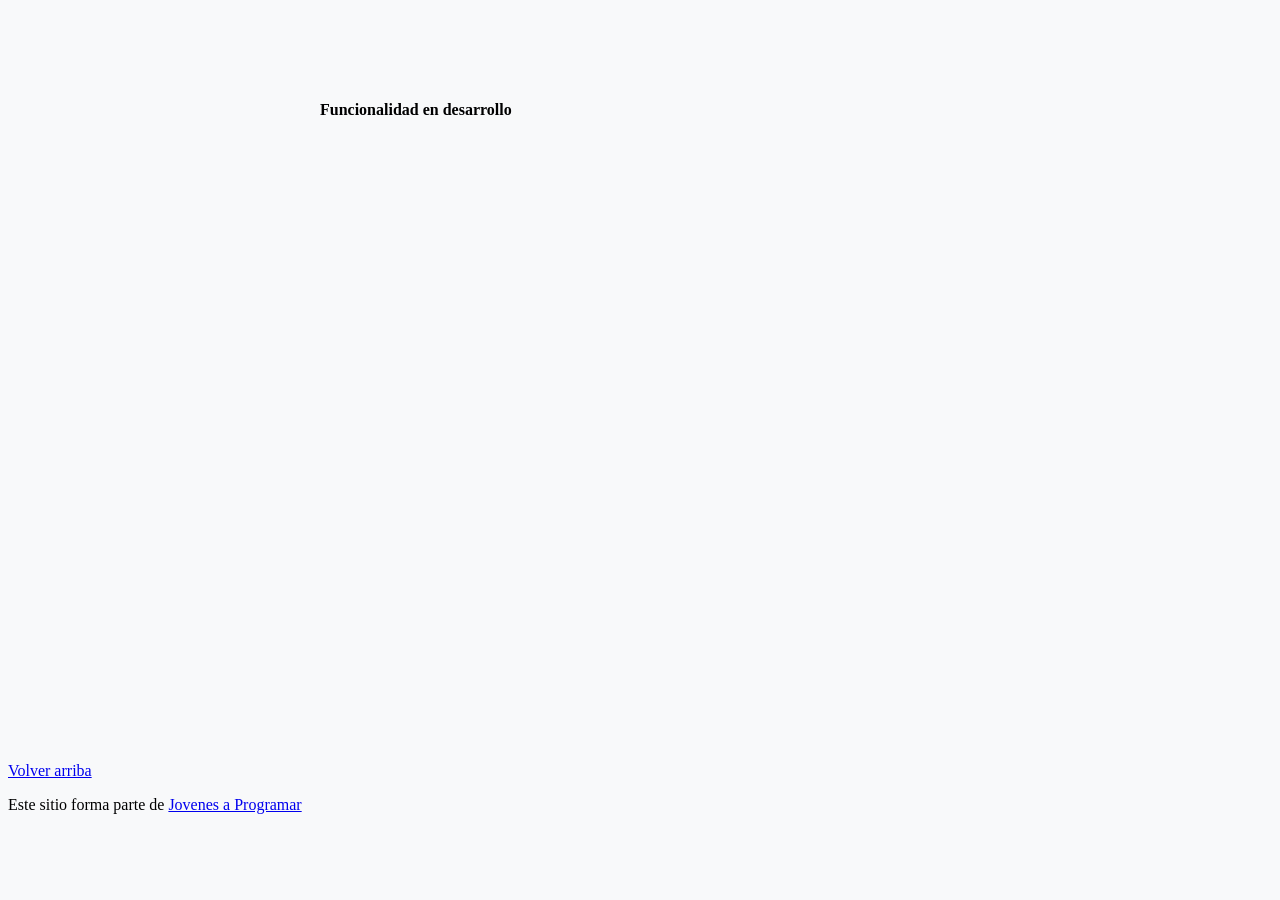
==== workspace-inicial/login.html @ a01fd60e "Primer commit" ====
<!DOCTYPE html>
<html lang="es">

<head>
  <meta http-equiv="Content-Type" content="text/html; charset=UTF-8">
  <meta name="viewport" content="width=device-width, initial-scale=1, shrink-to-fit=no">
  <title>eMercado - Todo lo que busques está aquí</title>
  
  <link href="https://fonts.googleapis.com/css?family=Raleway:300,300i,400,400i,700,700i,900,900i" rel="stylesheet">
  <link href="css/bootstrap.min.css" rel="stylesheet">
  <link href="css/styles.css" rel="stylesheet">
  <style>
    body {
      background-color: rgb(248, 249, 250);
    }
  </style>
</head>

<body>
  <main class="mt-5">
    <div class="container">
      <div class="alert alert-danger text-center" role="alert">
        <h4 class="alert-heading">Funcionalidad en desarrollo</h4>
      </div>
    </div>
  </main>
  <footer class="text-muted">
    <div class="container">
      <p class="float-end">
        <a href="#">Volver arriba</a>
      </p>
      <p>Este sitio forma parte de <a href="https://jovenesaprogramar.edu.uy/" target="_blank">Jovenes a Programar</a></p>
    </div>
  </footer>
  <script src="js/login.js"></script>
</body>

</html>
---- workspace-inicial/css/styles.css ----
.jumbotron,
.card-body,
.container,
.site-header {
  font-family: 'Verdana', serif !important;
}

.jumbotron .display-4 {
  font-weight: bold;
}

nav a {
  text-decoration: none;
}

.bd-placeholder-img {
  font-size: 1.125rem;
  text-anchor: middle;
  -webkit-user-select: none;
  -moz-user-select: none;
  -ms-user-select: none;
  user-select: none;
}

@media (min-width: 768px) {
  .bd-placeholder-img-lg {
    font-size: 3.5rem;
  }
}

.jumbotron {
  height: 50vh;
  padding: 5em inherit;
  margin-bottom: 0;
  background-color: #53C0FB;
  background: url('../img/cover_back.png');
  background-size: cover;
  background-position: center;
  background-repeat: no-repeat;
  color: black;
  font-weight: bold;
}

@media (min-width: 768px) {
  .jumbotron {
    padding-top: 6rem;
    padding-bottom: 6rem;
  }
}

.jumbotron p:last-child {
  margin-bottom: 0;
}

.jumbotron-heading {
  font-weight: 300;
}

.jumbotron .container {
  max-width: 40rem;
  background-color: rgba(255, 255, 255, 0.5);
  border-radius: 10px;
  text-shadow: 1px 1px 2px grey;
}

.jumbotron .lead {
  font-size: 38px;
}

footer {
  padding-top: 3rem;
  padding-bottom: 3rem;
}

footer p {
  margin-bottom: .25rem;
}

.site-header a {
  color: white;
  transition: ease-in-out color .15s;
}

.site-header .dropdown-menu a {
  color: black;
}

.dropzone {
  border: 2px dashed #0087F7;
  border-radius: 5px;
  background: white;
}

.img-fit {
  max-height: 100%;
}

.alert {
  position: fixed;
  top: 80px;
  width: 50%;
  left: 50%;
  transform: translate(-50%, 0);
}

.lds-ring {
  display: inline-block;
  position: relative;
  width: 64px;
  height: 64px;
  top: 50%;
  left: 50%;
}

.cursor-active {
  cursor: pointer;
}

.left {
  float: left;
  padding: 4px;
  background-color: rgba(255, 255, 255, 0.5);
}

.lds-ring div {
  box-sizing: border-box;
  display: block;
  position: absolute;
  width: 51px;
  height: 51px;
  margin: 6px;
  border: 6px solid #fff;
  border-radius: 50%;
  animation: lds-ring 1.2s cubic-bezier(0.5, 0, 0.5, 1) infinite;
  border-color: #fff transparent transparent transparent;
}

.lds-ring div:nth-child(1) {
  animation-delay: -0.45s;
}

.lds-ring div:nth-child(2) {
  animation-delay: -0.3s;
}

.lds-ring div:nth-child(3) {
  animation-delay: -0.15s;
}

@keyframes lds-ring {
  0% {
    transform: rotate(0deg);
  }

  100% {
    transform: rotate(360deg);
  }
}

.signin {
  width: 100%;
  max-width: 330px;
  padding: 15px;
  margin: auto;
}

#spinner-wrapper {
  position: fixed;
  background-color: rgba(0, 0, 0, 0.5);
  width: 100%;
  height: 100%;
  top: 0;
  left: 0;
  z-index: 1021;
  display: none;
}

main {
  min-height: calc(100vh - 210px);
}

a.custom-card,
a.custom-card:hover {
  color: inherit;
  text-decoration: inherit;
}

.checked {
  color: orange;
}
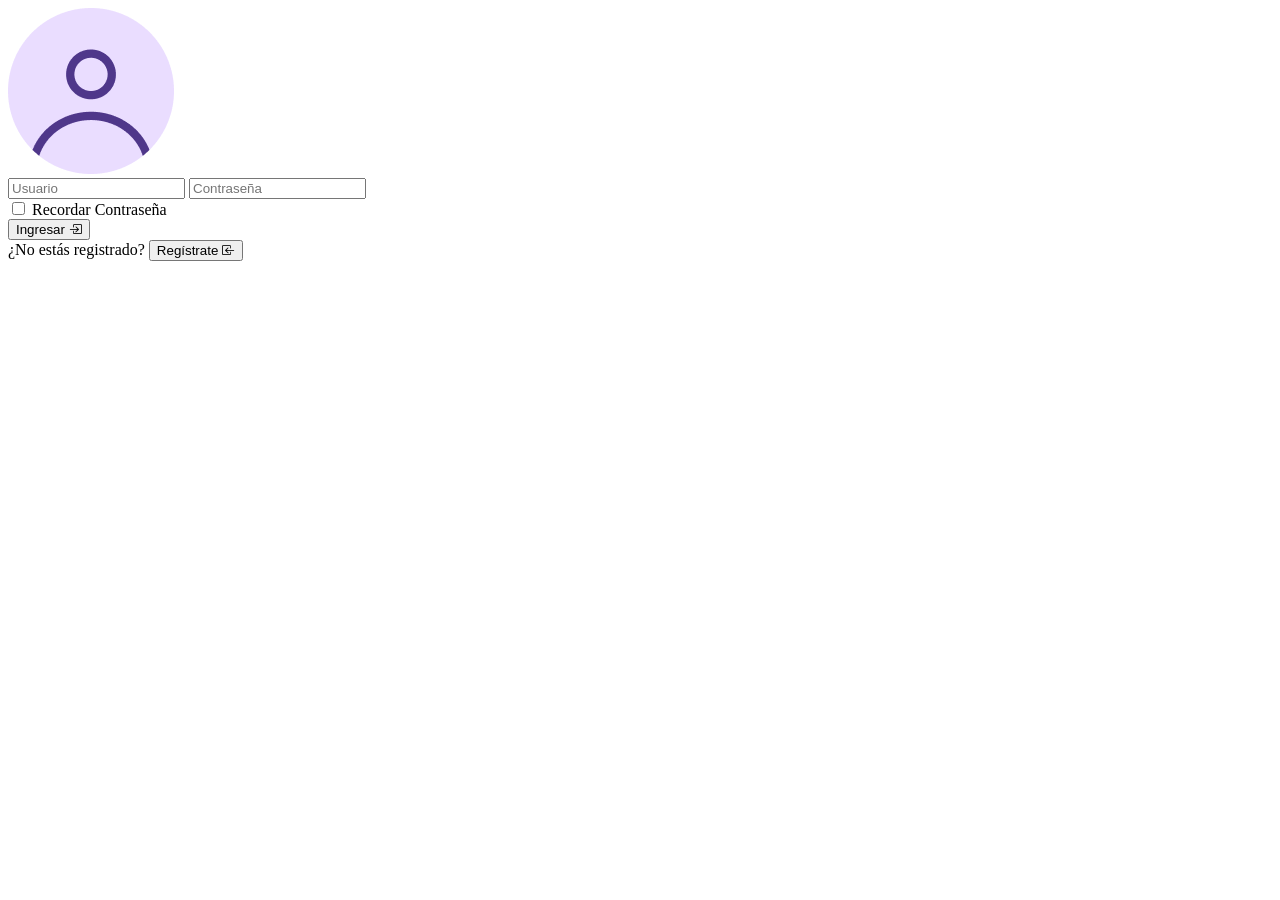
==== commit 6faec36b: "Página de LogIn, con botones de Ingresar y Regístrate" ====
--- a/workspace-inicial/login.html
+++ b/workspace-inicial/login.html
@@ -1,38 +1,59 @@
 <!DOCTYPE html>
 <html lang="es">
+  <head>
+    <meta charset="UTF-8" />
+    <meta name="viewport" content="width=device-width, initial-scale=1.0" />
+    <title>Login</title>
+    <link rel="stylesheet" href="/css/styles.css" />
+    <link
+      href="https://cdn.jsdelivr.net/npm/bootstrap-icons/font/bootstrap-icons.css"
+      rel="stylesheet"
+    />
+  </head>
+  <body>
+    <div class="login-container">
+      <div id="foto-perfil">
+        <img src="img/Generic avatar.png" alt="Imagen de perfil" />
+      </div>
 
-<head>
-  <meta http-equiv="Content-Type" content="text/html; charset=UTF-8">
-  <meta name="viewport" content="width=device-width, initial-scale=1, shrink-to-fit=no">
-  <title>eMercado - Todo lo que busques está aquí</title>
-  
-  <link href="https://fonts.googleapis.com/css?family=Raleway:300,300i,400,400i,700,700i,900,900i" rel="stylesheet">
-  <link href="css/bootstrap.min.css" rel="stylesheet">
-  <link href="css/styles.css" rel="stylesheet">
-  <style>
-    body {
-      background-color: rgb(248, 249, 250);
-    }
-  </style>
-</head>
+      <form action="formulario-ingreso" method="post" class="login-form">
+        <input
+          type="text"
+          id="usuario"
+          name="usuario"
+          placeholder="Usuario"
+          required
+        />
+        <input
+          type="password"
+          id="contraseña"
+          name="contraseña"
+          placeholder="Contraseña"
+          required
+        />
 
-<body>
-  <main class="mt-5">
-    <div class="container">
-      <div class="alert alert-danger text-center" role="alert">
-        <h4 class="alert-heading">Funcionalidad en desarrollo</h4>
+        <div class="recordar">
+          <label class="switch">
+            <input type="checkbox" />
+            <span class="slider"></span>
+          </label>
+          <span>Recordar Contraseña</span>
+        </div>
+
+        <!-- Botón Ingresar -->
+        <button type="submit" class="btn-login">
+          Ingresar <i class="bi bi-box-arrow-in-right"></i>
+        </button>
+      </form>
+
+      <!-- Botón Regístrate -->
+      <div class="btn-sign-in">
+        <span class="texto-registro">¿No estás registrado?</span>
+        <button type="button">
+          Regístrate <i class="bi bi-box-arrow-in-left"></i>
+        </button>
       </div>
     </div>
-  </main>
-  <footer class="text-muted">
-    <div class="container">
-      <p class="float-end">
-        <a href="#">Volver arriba</a>
-      </p>
-      <p>Este sitio forma parte de <a href="https://jovenesaprogramar.edu.uy/" target="_blank">Jovenes a Programar</a></p>
-    </div>
-  </footer>
-  <script src="js/login.js"></script>
-</body>
+  </body>
+</html>
 
-</html>
